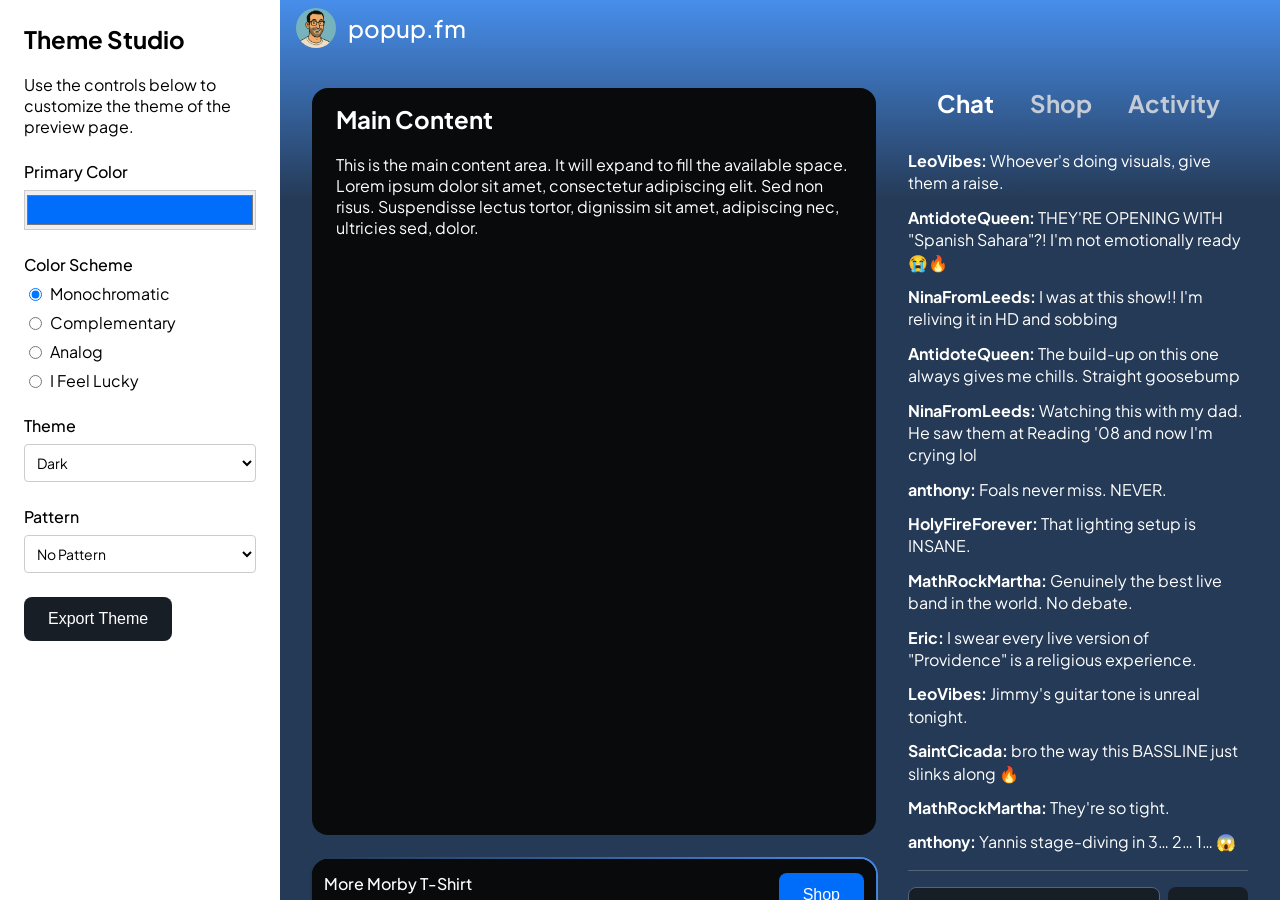
==== index.html @ c3725371 "d" ====
<!DOCTYPE html>
<html lang="en">
<head>
    <meta charset="UTF-8">
    <meta name="viewport" content="width=device-width, initial-scale=1.0">
    <title>Popup Theming</title>
    <link rel="preconnect" href="https://fonts.googleapis.com">
    <link rel="preconnect" href="https://fonts.gstatic.com" crossorigin>
    <link href="https://fonts.googleapis.com/css2?family=Plus+Jakarta+Sans:wght@400;500;700&display=swap" rel="stylesheet">
    <link rel="stylesheet" href="style.css">
</head>
<body>
    <div class="page-container">
        <aside class="editor">
            <h2>Theme Studio</h2>
            <p>Use the controls below to customize the theme of the preview page.</p>
            <form>
                <div class="form-group">
                    <label for="primary-color">Primary Color</label>
                    <input type="color" id="primary-color-picker" name="primary-color-picker" value="#006efa">
                </div>
                <div class="form-group">
                    <label>Color Scheme</label>
                    <div class="radio-group">
                        <div class="radio-option">
                            <input type="radio" id="monochromatic" name="background-style" value="monochromatic" checked>
                            <label for="monochromatic">Monochromatic</label>
                        </div>
                        <div class="radio-option">
                            <input type="radio" id="complementary" name="background-style" value="complementary">
                            <label for="complementary">Complementary</label>
                        </div>
                        <div class="radio-option">
                            <input type="radio" id="analog" name="background-style" value="analog">
                            <label for="analog">Analog</label>
                        </div>
                        <div class="radio-option">
                            <input type="radio" id="lucky" name="background-style" value="lucky">
                            <label for="lucky">I Feel Lucky</label>
                        </div>
                    </div>
                    <button type="button" id="try-again-btn" class="try-again-btn hidden">Try Another Lucky Color</button>
                </div>
                <div class="form-group">
                    <label for="theme-select">Theme</label>
                    <select id="theme-select" name="theme-select">
                        <option value="light">Light</option>
                        <option value="dark" selected>Dark</option>
                    </select>
                </div>
                <div class="form-group">
                    <label for="pattern-select">Pattern</label>
                    <select id="pattern-select" name="pattern-select">
                        <option value="none">No Pattern</option>
                        <option value="dots">Dots</option>
                        <option value="wood">Wood</option>
                        <option value="lines">Lines</option>
                        <option value="mural">Mural</option>
                    </select>
                </div>
                <div class="form-group" id="pattern-opacity-group">
                    <label for="pattern-opacity">Pattern Opacity</label>
                    <input type="range" id="pattern-opacity" name="pattern-opacity" min="0" max="100" value="30" step="5">
                    <div class="range-value"><span id="opacity-value">30</span>%</div>
                </div>
                <div class="form-group">
                    <button type="button" id="show-theme-btn" class="btn btn-secondary">Export Theme</button>
                </div>
            </form>
        </aside>
        <div class="preview" id="stage-glow">
            <div class="pattern-overlay" id="pattern-overlay"></div>
            <div class="top-layer" id="flare"></div>
            <header>
                <div class="header-content">
                    <img src="img/avatar.png" alt="popup.fm logo" class="header-logo">
                    <h1>popup.fm</h1>
                </div>
            </header>
            <div class="page-wrapper">
                <main class="container">
                    <div class="main-content">
                        <div class="top-pane">
                            <video class="background-video" autoplay loop muted playsinline>
                                <source src="foals.mp4" type="video/mp4">
                            </video>
                            <div class="content">
                                <h2>Main Content</h2>
                                <p>This is the main content area. It will expand to fill the available space. Lorem ipsum dolor sit amet, consectetur adipiscing elit. Sed non risus. Suspendisse lectus tortor, dignissim sit amet, adipiscing nec, ultricies sed, dolor.</p>
                            </div>
                        </div>
                        <div class="bottom-pane">
                            <div class="product-info">
                                <h3 class="product-title">More Morby T-Shirt</h3>
                                <p class="product-details">100% Cotton • Organic • Vegan friendly</p>
                            </div>
                            <button class="btn btn-primary">Shop</button>
                        </div>
                    </div>
                    <aside class="sidebar">
                        <div class="sidebar-header">
                            <button class="tab-btn active">Chat</button>
                            <button class="tab-btn">Shop</button>
                            <button class="tab-btn">Activity</button>
                        </div>
                        <div class="comments-list">
                            <div class="comment">
                                <p><strong>LeoVibes:</strong> Whoever's doing visuals, give them a raise.</p>
                            </div>
                            <div class="comment">
                                <p><strong>AntidoteQueen:</strong> THEY'RE OPENING WITH "Spanish Sahara"?! I'm not emotionally ready 😭🔥</p>
                            </div>
                            <div class="comment">
                                <p><strong>NinaFromLeeds:</strong> I was at this show!! I'm reliving it in HD and sobbing</p>
                            </div>
                            <div class="comment">
                                <p><strong>AntidoteQueen:</strong> The build-up on this one always gives me chills. Straight goosebump</p>
                            </div>
                            <div class="comment">
                                <p><strong>NinaFromLeeds:</strong> Watching this with my dad. He saw them at Reading '08 and now I'm crying lol</p>
                            </div>
                            <div class="comment">
                                <p><strong>anthony:</strong> Foals never miss. NEVER.</p>
                            </div>
                            <div class="comment">
                                <p><strong>HolyFireForever:</strong> That lighting setup is INSANE.</p>
                            </div>
                            <div class="comment">
                                <p><strong>MathRockMartha:</strong> Genuinely the best live band in the world. No debate.</p>
                            </div>
                            <div class="comment">
                                <p><strong>Eric:</strong> I swear every live version of "Providence" is a religious experience.</p>
                            </div>
                            <div class="comment">
                                <p><strong>LeoVibes:</strong> Jimmy's guitar tone is unreal tonight.</p>
                            </div>
                            <div class="comment">
                                <p><strong>SaintCicada:</strong> bro the way this BASSLINE just slinks along 🔥</p>
                            </div>
                            <div class="comment">
                                <p><strong>MathRockMartha:</strong> They're so tight.</p>
                            </div>
                            <div class="comment">
                                <p><strong>anthony:</strong> Yannis stage-diving in 3… 2… 1… 😱</p>
                            </div>
                        </div>
                        <div class="comment-input-section">
                            <input type="text" class="comment-input input-text" placeholder="Add a comment...">
                            <button class="btn btn-secondary">Post</button>
                        </div>
                    </aside>
                </main>
            </div>
        </div>
    </div>
    <div id="theme-modal" class="modal-overlay hidden">
        <div class="modal-content">
            <div class="modal-header">
                <h2>Theme Export</h2>
                <button id="close-modal-btn" class="close-btn">&times;</button>
            </div>
            <div id="theme-object-display" class="modal-body">
                <!-- Theme object will be rendered here -->
            </div>
            <div class="modal-footer">
                <button id="copy-json-btn" class="btn btn-secondary">Copy JSON</button>
            </div>
        </div>
    </div>
    <script src="utilities.js"></script>
    <script src="functions.js"></script>


</body>
</html>
---- style.css ----
@import "token.css";
@import "editor.css";

body {
    margin: 0;
    font-family: 'Plus Jakarta Sans', -apple-system, BlinkMacSystemFont, "Segoe UI", Roboto, Helvetica, Arial, sans-serif;
}

.preview {
    flex-grow: 1;
    position: relative;
    isolation: isolate;
    color: var(--primary-text);
    height: 100%;
    overflow: hidden;
    display: flex;
    flex-direction: column;
}

#stage-glow {
    background: linear-gradient(135deg, var(--gradient-brand-1) 100%, var(--gradient-brand-2) 100%);
    position: relative;
}

#flare {
    background: linear-gradient(to bottom, var(--secondary-brand) 0%, rgba(0, 110, 250, 0) 100%);
}

/* Pattern Overlay */
.pattern-overlay {
    position: absolute;
    top: 0;
    left: 0;
    width: 100%;
    height: 100%;
    opacity: 0.3;
    pointer-events: none;
    z-index: 1;
    display: none;
}

.pattern-overlay-dots{
    background: url("img/dots.png") repeat;
    background-size: 100px 100px;
}

.pattern-overlay-wood{
    background: url("img/wood.png") repeat;
    background-size: 220px 220px;
}

.pattern-overlay-lines{
    background: url("img/lines.png") repeat;
    background-size: 100px 100px;
}

.pattern-overlay-mural{
    background: url("img/mural.png") repeat;
    background-size: 400px 400px;
}

.top-layer {
    position: absolute;
    top: 0;
    left: 0;
    width: 100%;
    height: 200px;
    z-index: 0;
}

header {
    width: 100%;
    height: 56px;
    padding: 0 16px;
    background-color: transparent;
    box-sizing: border-box;
    display: flex;
    align-items: center;
    flex-shrink: 0;
    z-index: 2;
}

.header-content {
    display: flex;
    align-items: center;
    height: 100%;
}

.header-content h1 {
    margin: 0;
    font-size: 24px;
    line-height: 1;
    font-weight: 500;
}

.header-logo {
    width: 40px;
    height: 40px;
    border-radius: 50%;
    margin-right: 12px;
    object-fit: cover;
}

.page-wrapper {
    margin: 0 32px;
    display: flex;
    flex-direction: column;
    flex-grow: 1;
    box-sizing: border-box;
    padding-top: 32px;
    padding-bottom: 24px;
    min-height: 0;
}

.container {
    max-width: 1300px;
    margin: 0 auto;
    display: flex;
    gap: 32px;
    align-items: stretch;
    flex-grow: 1;
}

.main-content {
    flex-grow: 1;
    background: transparent;
    box-shadow: none;
    padding: 0;
    border-radius: 0;
    display: flex;
    flex-direction: column;
    gap: 24px;
    z-index: 2;
}

.top-pane {
    flex-grow: 1;
    background: var(--surface-1);
    padding: 16px 24px;
    border-radius: var(--border-radius);
    position: relative;
    overflow: hidden;
    display: flex;
}

.background-video {
    position: absolute;
    top: 50%;
    left: 50%;
    transform: translate(-50%, -50%);
    min-width: 100%;
    min-height: 100%;
    width: auto;
    height: auto;
    object-fit: cover;
}

.top-pane .content {
    position: relative;
    z-index: 1;
    flex-grow: 1;
    width: 100%;
}

@keyframes gradientBorder {
    0% {
        background-position: 0% 50%;
    }
    50% {
        background-position: 100% 50%;
    }
    100% {
        background-position: 0% 50%;
    }
}

.bottom-pane {
    height: 72px;
    flex-shrink: 0;
    width: 100%;
    border-radius: var(--border-radius);
    background: var(--surface-1);
    box-shadow: 0 1px 3px rgba(0,0,0,0.12), 0 1px 2px rgba(0,0,0,0.24);
    display: flex;
    align-items: center;
    justify-content: center;
    position: relative;
    padding: 12px;
    box-sizing: border-box;
}

.bottom-pane::before {
    content: '';
    position: absolute;
    top: -2px;
    left: -2px;
    right: -2px;
    bottom: -2px;
    border-radius: calc(var(--border-radius) + 2px);
    background: linear-gradient(90deg, 
        var(--gradient-brand-1),
        var(--secondary-brand),
        var(--gradient-brand-1)
    );
    background-size: 200% 100%;
    z-index: -1;
    animation: gradientBorder 10s ease infinite;
}

.bottom-pane::after {
    content: '';
    position: absolute;
    top: 0;
    left: 0;
    right: 0;
    bottom: 0;
    background: var(--surface-1);
    border-radius: var(--border-radius);
    z-index: -1;
}

.promo-item {
    position: absolute;
    top: 12px;
    left: 12px;
    right: 12px;
    bottom: 12px;
    display: flex;
    align-items: center;
    justify-content: space-between;
    opacity: 0;
    transform: translateY(20px);
    transition: opacity 0.5s ease-out, transform 0.5s ease-out;
}

.promo-item.active {
    opacity: 1;
    transform: translateY(0);
}

.promo-item.exit {
    transform: translateY(-20px);
}

.sidebar {
    width: 340px;
    flex-shrink: 0;
    border-radius: var(--border-radius);
    z-index: 2;
    display: flex;
    flex-direction: column;
    gap: 16px;
    min-height: 0;
}

h1, h2, h3 {
    margin-top: 0;
}

html, body {
    height: 100%;
}

.page-container {
    display: flex;
    height: 100%;
}


.product-info {
    flex-grow: 1;
}

.product-info .product-title {
    margin: 0 0 4px;
    font-size: 16px;
    font-weight: 500;
}

.product-info .product-details {
    margin: 0;
    font-size: 14px;
    color: var(--secondary-text);
}

.btn {
    border: none;
    padding: 10px 24px;
    height: 44px;
    border-radius: 8px;
    font-size: 16px;
    font-weight: 500;
    cursor: pointer;
    transition: opacity 0.2s ease;
    flex-shrink: 0;
}

.btn-primary {
    background-color: var(--primary-brand);
    color: var(--primary-brand-text);
}

.btn-primary:hover {
    opacity: 0.9;
}

.btn-secondary {
    background-color: var(--surface-2);
    color: var(--primary-text);
}

.btn-secondary:hover {
    opacity: 0.9;
}

.sidebar-header {
    display: flex;
    justify-content: center;
    gap: 36px;
    padding-bottom: 16px;
}

.tab-btn {
    background: none;
    border: none;
    color: var(--secondary-text);
    font-family: 'Plus Jakarta Sans', sans-serif;
    font-size: 24px;
    font-weight: 700;
    padding: 0;
    cursor: pointer;
    transition: color 0.2s ease;
}

.tab-btn.active {
    color: var(--primary-text);
}

.tab-btn:hover {
    color: #FFFFFF;
}

.comments-list {
    display: flex;
    flex-direction: column;
    gap: 12px;
    flex-grow: 1;
    justify-content: flex-end;
    overflow-y: auto;
    min-height: 0;
}

.comment p {
    margin: 0;
    font-size: 16px;
    line-height: 1.4;
    color: var(--primary-text);
}

.comment p strong {
    font-weight: 700;
}

.comment-input-section {
    display: flex;
    gap: 8px;
    padding-top: 16px;
    margin-top: auto;
    border-top: 1px solid var(--graph-1);
}

.input-text {
    height: 44px;
    border: 1px solid transparent;
    background-color: var(--surface-2);
    border-radius: 8px;
    padding: 0 16px;
    font-family: inherit;
    font-size: 14px;
    color: var(--primary-text);
    transition: border-color 0.2s ease;
    box-sizing: border-box;
    border: 1px solid var(--graph-1);
}

.input-text::placeholder {
    color: var(--secondary-text);
}

.input-text:focus {
    outline: none;
    border-color: var(--primary-brand);
}

.comment-input{
    flex-grow: 1;
}
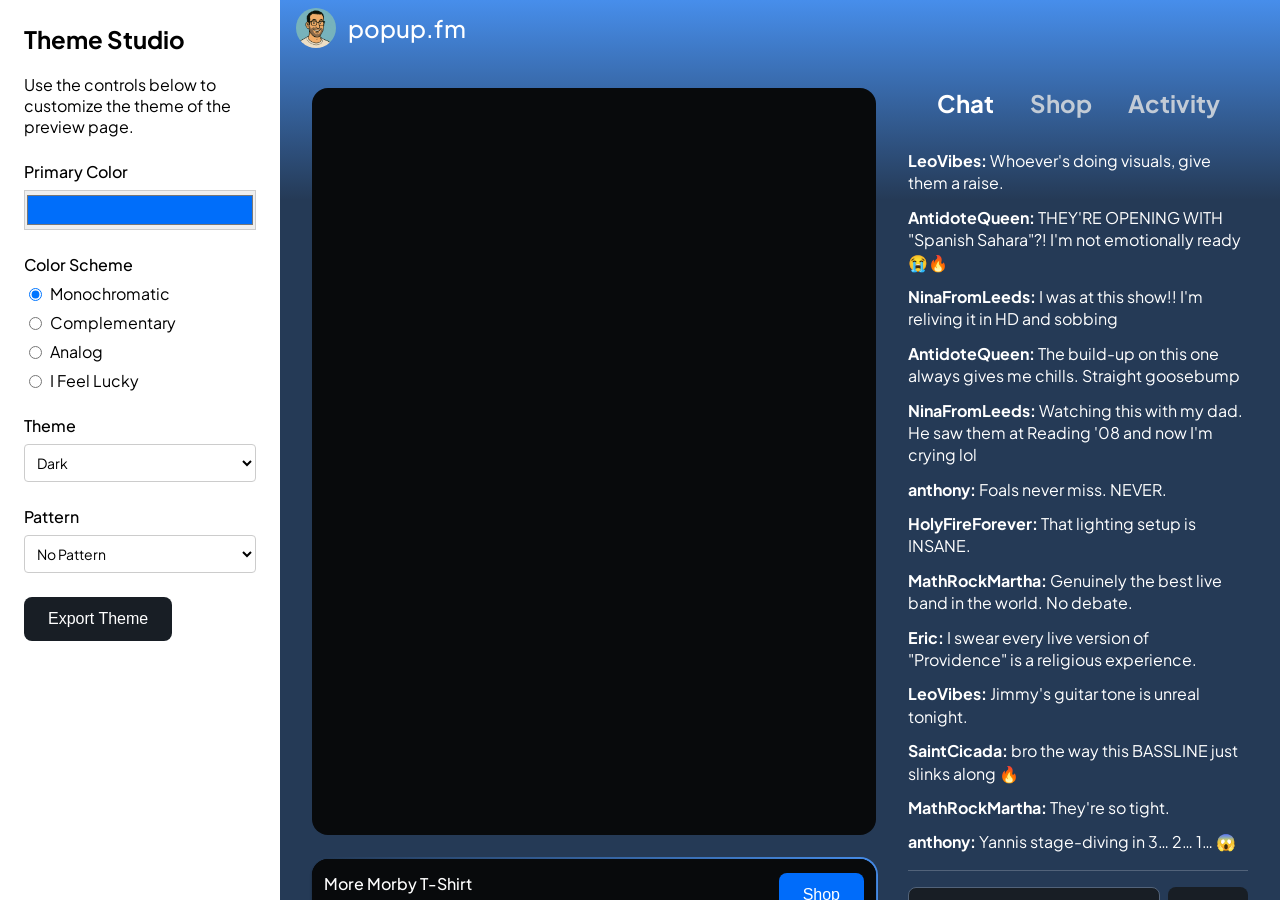
==== commit 54fa2c57: "d" ====
--- a/index.html
+++ b/index.html
@@ -84,7 +84,7 @@
                             <video class="background-video" autoplay loop muted playsinline>
                                 <source src="foals.mp4" type="video/mp4">
                             </video>
-                            <div class="content">
+                            <div class="stage-content">
                                 <h2>Main Content</h2>
                                 <p>This is the main content area. It will expand to fill the available space. Lorem ipsum dolor sit amet, consectetur adipiscing elit. Sed non risus. Suspendisse lectus tortor, dignissim sit amet, adipiscing nec, ultricies sed, dolor.</p>
                             </div>
--- a/style.css
+++ b/style.css
@@ -141,6 +141,10 @@
     position: relative;
     overflow: hidden;
     display: flex;
+}
+
+.stage-content {
+    opacity: 0;
 }
 
 .background-video {
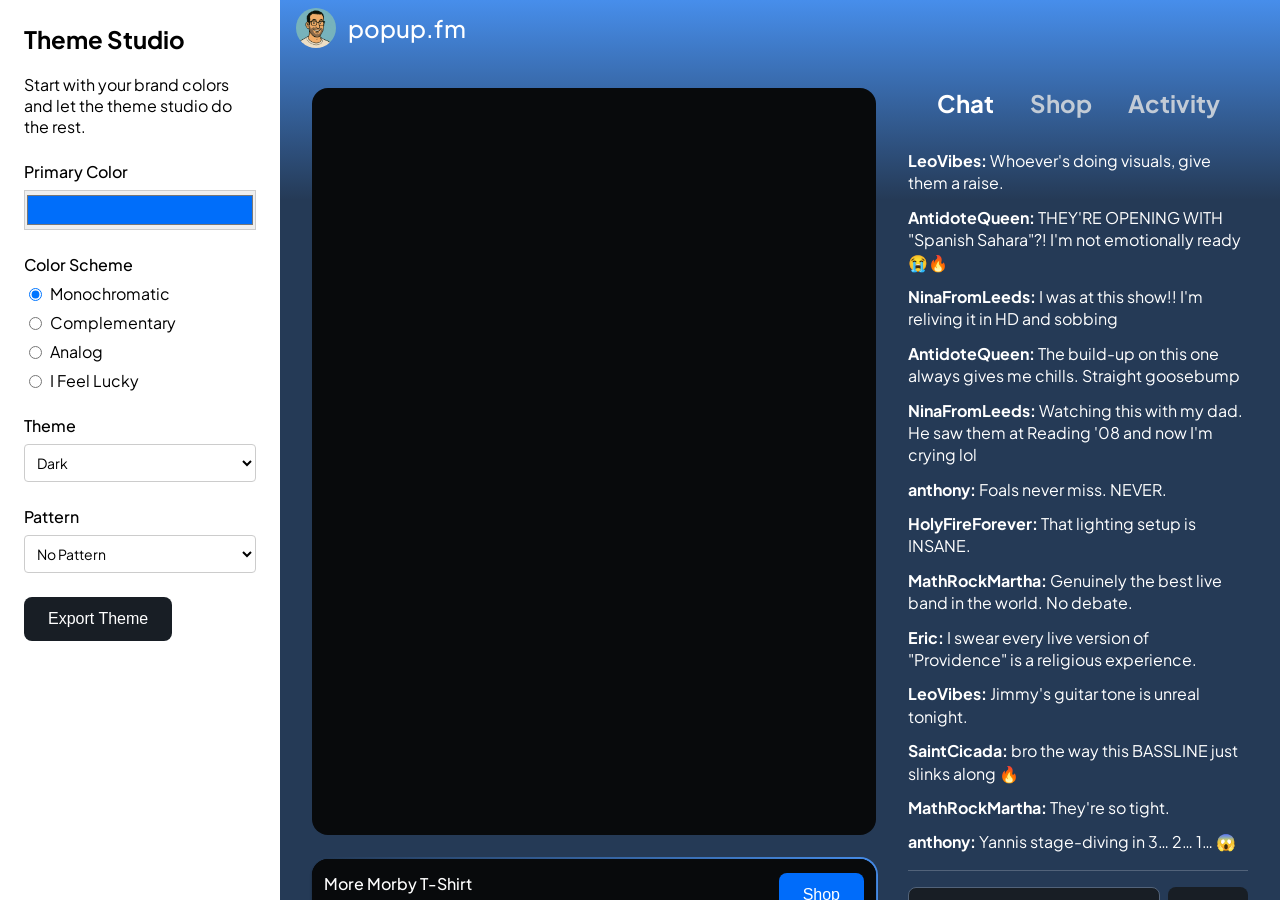
==== commit cc44cb1e: "h" ====
--- a/index.html
+++ b/index.html
@@ -13,7 +13,7 @@
     <div class="page-container">
         <aside class="editor">
             <h2>Theme Studio</h2>
-            <p>Use the controls below to customize the theme of the preview page.</p>
+            <p>Start with your brand colors and let the theme studio do the rest.</p>
             <form>
                 <div class="form-group">
                     <label for="primary-color">Primary Color</label>
@@ -56,6 +56,7 @@
                         <option value="wood">Wood</option>
                         <option value="lines">Lines</option>
                         <option value="mural">Mural</option>
+                        <option value="charlie-brown">Charlie Brown</option>
                     </select>
                 </div>
                 <div class="form-group" id="pattern-opacity-group">
@@ -84,6 +85,11 @@
                             <video class="background-video" autoplay loop muted playsinline>
                                 <source src="foals.mp4" type="video/mp4">
                             </video>
+                            <div class="artist-card">
+                                <div class="artist-card-overlay"></div>
+                                <h3>Yannis Philippakis</h3>
+                                <p>Songwriter and guitarist, Foals</p>
+                            </div>
                             <div class="stage-content">
                                 <h2>Main Content</h2>
                                 <p>This is the main content area. It will expand to fill the available space. Lorem ipsum dolor sit amet, consectetur adipiscing elit. Sed non risus. Suspendisse lectus tortor, dignissim sit amet, adipiscing nec, ultricies sed, dolor.</p>
--- a/style.css
+++ b/style.css
@@ -23,7 +23,7 @@
 }
 
 #flare {
-    background: linear-gradient(to bottom, var(--secondary-brand) 0%, rgba(0, 110, 250, 0) 100%);
+    background: linear-gradient(to bottom, var(--secondary-brand) 0%, rgba(0,0,0, 0) 100%);
 }
 
 /* Pattern Overlay */
@@ -57,6 +57,11 @@
 .pattern-overlay-mural{
     background: url("img/mural.png") repeat;
     background-size: 400px 400px;
+}
+
+.pattern-overlay-charlie-brown{
+    background: url("img/charlie-brown.png") repeat;
+    background-size: 20px 12px;
 }
 
 .top-layer {
@@ -140,7 +145,45 @@
     border-radius: var(--border-radius);
     position: relative;
     overflow: hidden;
-    display: flex;
+}
+
+.artist-card {
+    position: absolute;
+    width: 100%;
+    bottom: 0px;
+    left: 0px;
+    padding: 120px 48px 48px 48px;
+    display: flex;
+    flex-direction: column;
+    gap: 16px;
+    z-index: 2;
+    opacity: 0;
+    animation: artistCardAnimation 16s infinite;
+}
+
+.artist-card-overlay {
+    position: absolute;
+    top: 0;
+    left: 0;
+    width: 100%;
+    height: 100%;
+    opacity: 0.6;
+    background: linear-gradient(to top, var(--secondary-brand) 0%, rgba(0, 0, 0, 0) 100%);
+}
+
+.artist-card h3 {
+    margin: 0;
+    color: var(--primary-text);
+    font-size: 48px; line-height: 100%;
+    font-weight: 700;
+    z-index: 2;
+}
+
+.artist-card p {
+    margin: 0;
+    color: var(--primary-text);
+    z-index: 2;
+    font-size: 18px;
 }
 
 .stage-content {
@@ -400,3 +443,26 @@
     flex-grow: 1;
 }
 
+@keyframes artistCardAnimation {
+    0% {
+        opacity: 0;
+        transform: translateY(10px);
+    }
+    3% {
+        opacity: 1;
+        transform: translateY(0);
+    }
+    50% {
+        opacity: 1;
+        transform: translateY(0);
+    }
+    53% {
+        opacity: 0;
+        transform: translateY(0);
+    }
+    100% {
+        opacity: 0;
+        transform: translateY(0);
+    }
+}
+
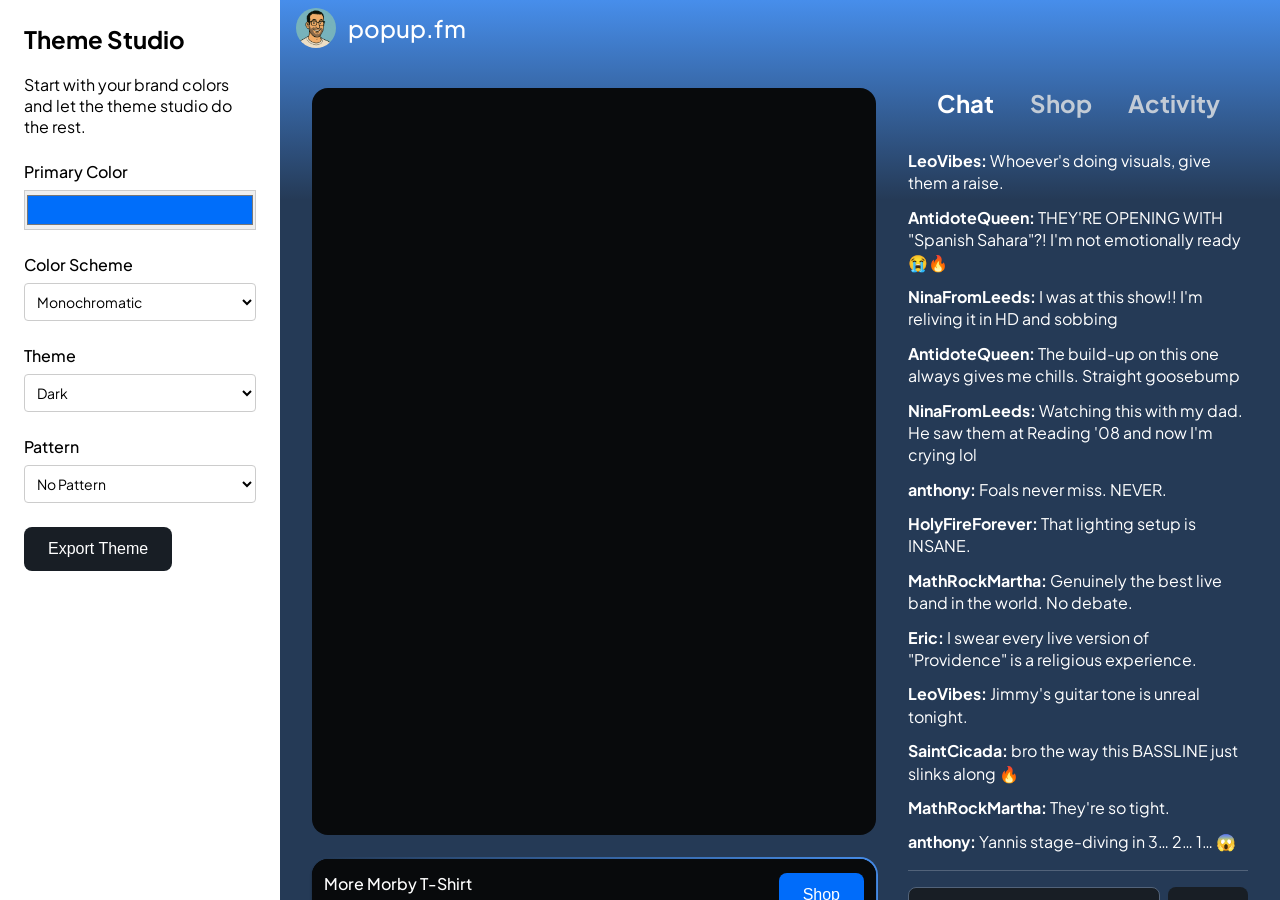
==== commit 82011a63: "h" ====
--- a/index.html
+++ b/index.html
@@ -20,25 +20,14 @@
                     <input type="color" id="primary-color-picker" name="primary-color-picker" value="#006efa">
                 </div>
                 <div class="form-group">
-                    <label>Color Scheme</label>
-                    <div class="radio-group">
-                        <div class="radio-option">
-                            <input type="radio" id="monochromatic" name="background-style" value="monochromatic" checked>
-                            <label for="monochromatic">Monochromatic</label>
-                        </div>
-                        <div class="radio-option">
-                            <input type="radio" id="complementary" name="background-style" value="complementary">
-                            <label for="complementary">Complementary</label>
-                        </div>
-                        <div class="radio-option">
-                            <input type="radio" id="analog" name="background-style" value="analog">
-                            <label for="analog">Analog</label>
-                        </div>
-                        <div class="radio-option">
-                            <input type="radio" id="lucky" name="background-style" value="lucky">
-                            <label for="lucky">I Feel Lucky</label>
-                        </div>
-                    </div>
+                    <label for="scheme-select">Color Scheme</label>
+                    <select id="scheme-select" name="scheme-select">
+                        <option value="monochromatic" selected>Monochromatic</option>
+                        <option value="neutral">Neutral</option>
+                        <option value="complementary">Complementary</option>
+                        <option value="analog">Analog</option>
+                        <option value="lucky">I Feel Lucky</option>
+                    </select>
                     <button type="button" id="try-again-btn" class="try-again-btn hidden">Try Another Lucky Color</button>
                 </div>
                 <div class="form-group">
@@ -173,7 +162,9 @@
             </div>
         </div>
     </div>
+    
     <script src="utilities.js"></script>
+    <script src="theme-processing.js"></script>
     <script src="functions.js"></script>
 
 
--- a/style.css
+++ b/style.css
@@ -173,17 +173,19 @@
 
 .artist-card h3 {
     margin: 0;
-    color: var(--primary-text);
+    color: #ffffff;
     font-size: 48px; line-height: 100%;
     font-weight: 700;
     z-index: 2;
+    text-shadow: 0 1px 16px rgba(0, 0, 0, 0.5);
 }
 
 .artist-card p {
     margin: 0;
-    color: var(--primary-text);
+    color: #ffffff;
     z-index: 2;
     font-size: 18px;
+    text-shadow: 0 1px 16px rgba(0, 0, 0, 0.5);
 }
 
 .stage-content {
